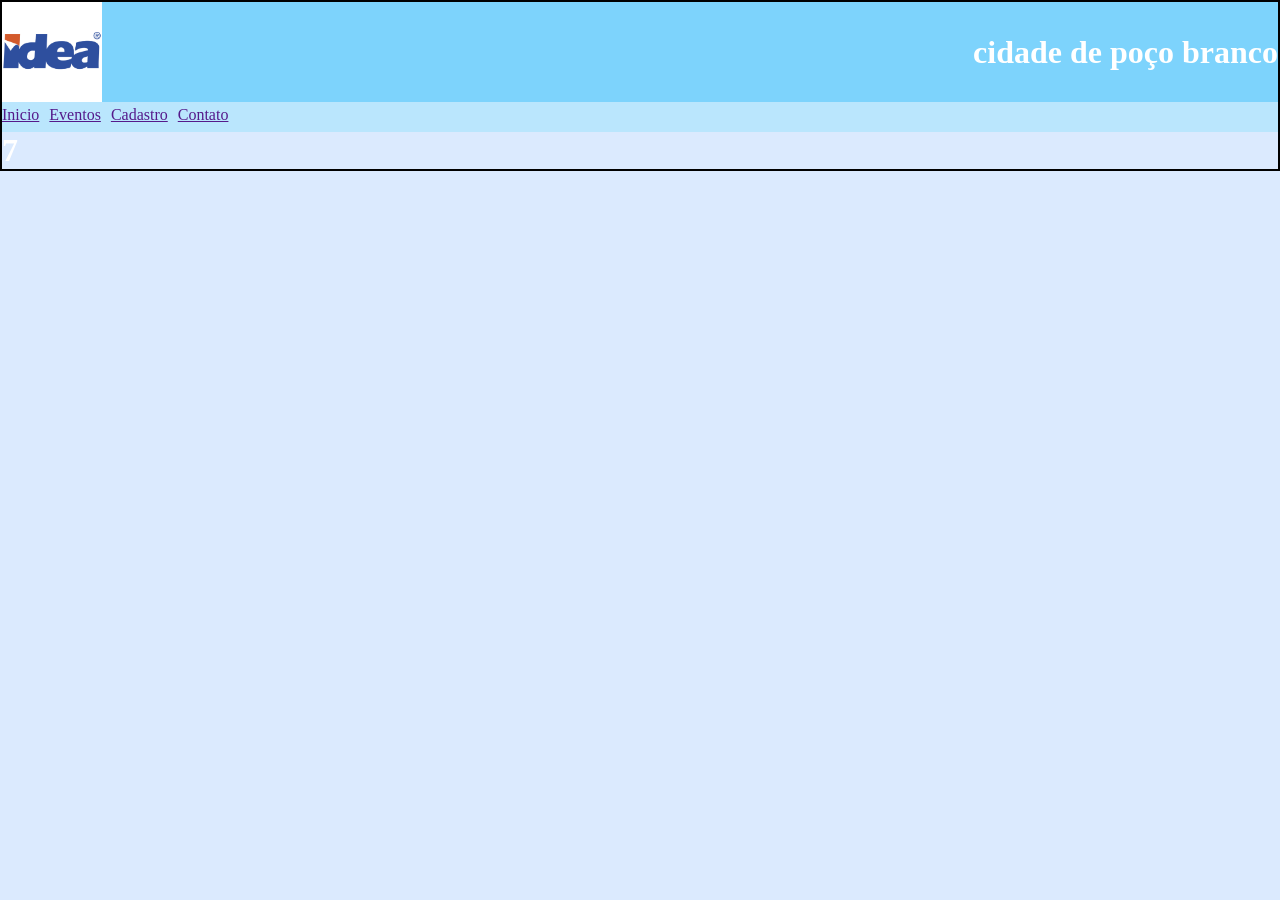
==== index.html @ 02a61ad2 "projeto site PB header e nav ainda aceita alteração" ====
<!DOCTYPE html>
<html lang="pt-BR">
<head>
    <meta charset="UTF-8">
    <meta name="viewport" content="width=device-width, initial-scale=1.0">
    <link rel="stylesheet" href="estilo/header.css">
    <link rel="stylesheet" href="estilo/main.css">
    <title>my project</title>
</head>
<body>

    <header class="header">
        <div class="container">
            <img class="logo" src="imagens/idea.jpg" alt="deu errado">
            <h1>cidade de poço branco</h1>
        </div>
        
    </header>
   
    <nav class="nav">
        <div class="container nav">
            <a href="" class="links">Inicio</a> 
            <a href="" class="links">Eventos</a>
            <a href="" class="links">Cadastro </a>
            <a href="" class="links">Contato</a>
        </div>
    </nav>

    <h1>7</h1>
</body>
</html>
---- estilo/header.css ----
* { 
    margin: 0; 
    padding: 0;  
    box-sizing: border-box;
}
body{
    background-color: #dbeafe;
    border: 2px solid black;
}

.container{
    display: flex;
}

.logo{
    width: 100px;
}

.header{
    background-color: #7dd3fc;
}

h1{
    color: white;
    margin: auto;
    margin-right: 0px;
}

.nav{
    background-color: #bae6fd;
    height: 30px;
    gap: 10px;
}

.links{
    margin-top: 4px;
}
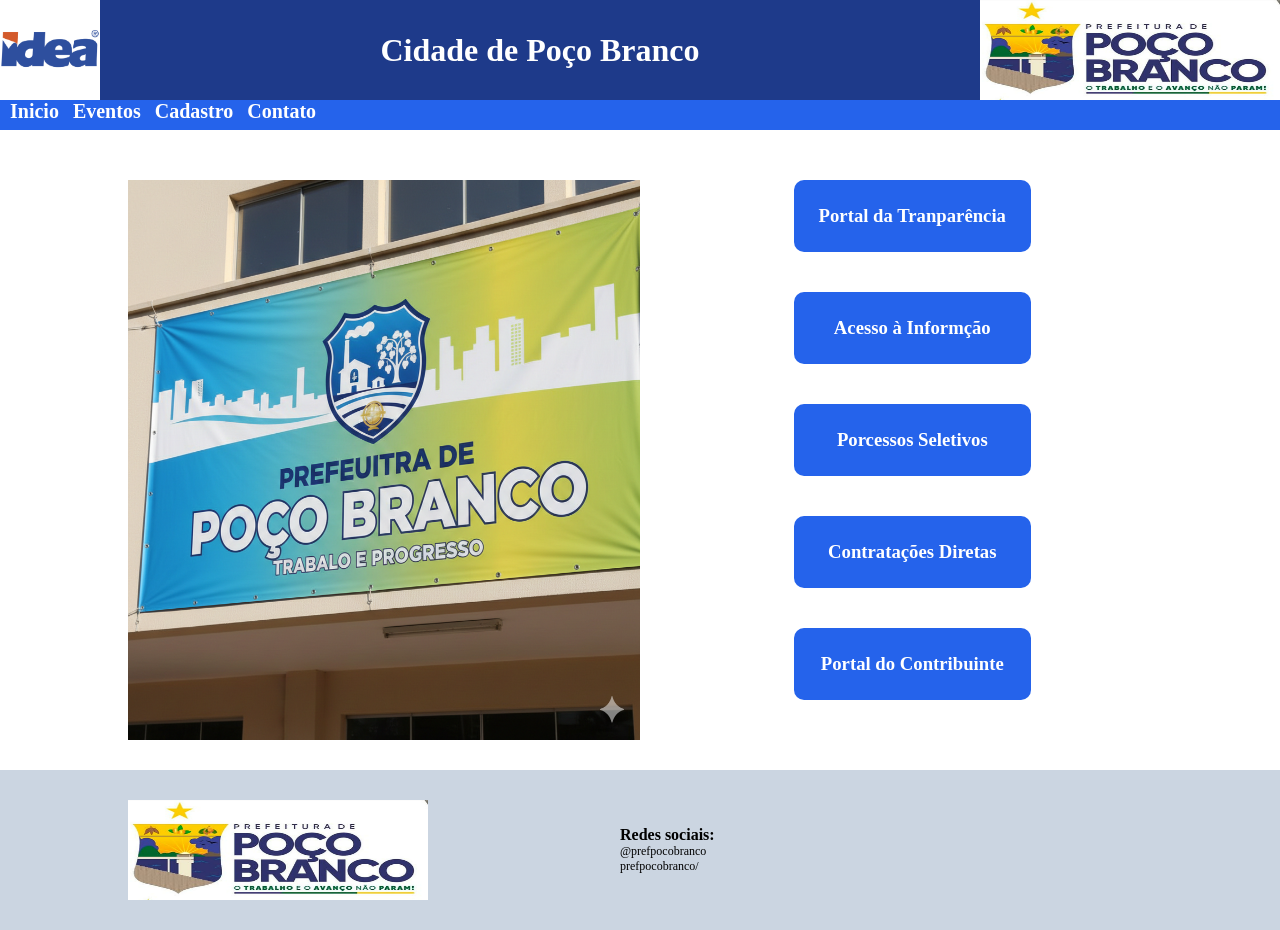
==== commit 0d061149: "criação do main e footer" ====
--- a/index.html
+++ b/index.html
@@ -1,31 +1,53 @@
 <!DOCTYPE html>
 <html lang="pt-BR">
+
 <head>
     <meta charset="UTF-8">
     <meta name="viewport" content="width=device-width, initial-scale=1.0">
     <link rel="stylesheet" href="estilo/header.css">
     <link rel="stylesheet" href="estilo/main.css">
+    <link rel="stylesheet" href="estilo/footer.css">
     <title>my project</title>
 </head>
+
 <body>
 
     <header class="header">
         <div class="container">
             <img class="logo" src="imagens/idea.jpg" alt="deu errado">
-            <h1>cidade de poço branco</h1>
+            <h1>Cidade de Poço Branco</h1>
+            <img class="logo-pb" src="imagens/image-logo.png" alt="">
         </div>
-        
     </header>
-   
+
     <nav class="nav">
-        <div class="container nav">
-            <a href="" class="links">Inicio</a> 
-            <a href="" class="links">Eventos</a>
-            <a href="" class="links">Cadastro </a>
-            <a href="" class="links">Contato</a>
+        <div class="nav">
+            <a href="" class="links"><strong>Inicio</strong></a>
+            <a href="" class="links"><strong>Eventos</strong></a>
+            <a href="" class="links"><strong>Cadastro</strong></a>
+            <a href="" class="links"><strong>Contato</strong></a>
         </div>
     </nav>
 
-    <h1>7</h1>
+    <main class="main">
+        <img class="img" src="imagens/image-pb.png" alt="">
+        <div class="quadro-avisos">
+            <h3 class="aviso">Portal da Tranparência</h3>
+            <h3 class="aviso">Acesso à Informção</h3>
+            <h3 class="aviso">Porcessos Seletivos</h3>
+            <h3 class="aviso">Contratações Diretas</h3>
+            <h3 class="aviso">Portal do Contribuinte</h3>
+        </div>
+    </main>
+
+    <footer>
+        <img class="logo-footer" src="imagens/image-logo.png" alt="">
+        <div class="redes">
+            <h4 >Redes sociais:</h4>
+            <p class="redes-sociais">@prefpocobranco</p>
+            <p class="redes-sociais">prefpocobranco/</p>
+        </div>
+    </footer>
 </body>
+
 </html>
--- a/estilo/header.css
+++ b/estilo/header.css
@@ -1,37 +1,50 @@
 * { 
     margin: 0; 
     padding: 0;  
-    box-sizing: border-box;
 }
 body{
-    background-color: #dbeafe;
-    border: 2px solid black;
+    background-color: white;
+}
+
+h1{
+    color: white;
+    display: inline-block;
 }
 
 .container{
     display: flex;
+    justify-content: space-between;
+    align-items: center;
 }
 
 .logo{
+    display: inline-block;
+    margin-right: 0px;
     width: 100px;
+}
+.logo-pb{
+    display: inline-block;
+    width: 300px;
+    height: 100px;
 }
 
 .header{
-    background-color: #7dd3fc;
-}
-
-h1{
-    color: white;
-    margin: auto;
-    margin-right: 0px;
+    background-color: #1e3a8a;
 }
 
 .nav{
-    background-color: #bae6fd;
+    position: sticky;
+    top: 0px;
+    background-color: #2563eb;
     height: 30px;
     gap: 10px;
 }
 
 .links{
     margin-top: 4px;
+    margin-left: 10px;
+    text-decoration: none;
+    color: white;
+    font-size: 20px;
 }
+
--- a/estilo/main.css
+++ b/estilo/main.css
@@ -0,0 +1,27 @@
+main{
+    margin: 30px;
+    margin-left: 10%;
+    margin-right: 10% ;
+    display: flex;
+}
+.img{
+    display: inline-block;
+    margin-top: 20px;
+    max-height: 600px;
+    max-width: 50%;
+}
+
+.quadro-avisos{
+    display: inline-block;
+    margin-left: 15%;
+    margin-top: 10px;
+    margin-bottom: 0px;
+}
+.aviso{
+    padding: 25px;
+    margin: 10px 0px 40px 0px;
+    background-color: #2563eb;
+    color: white;
+    border-radius: 10px;
+    text-align: center;
+}
--- a/estilo/footer.css
+++ b/estilo/footer.css
@@ -0,0 +1,23 @@
+footer{
+    display: flex ;
+    background-color: #cbd5e1;
+    align-items: center;
+}
+
+.logo-footer{
+    display: inline-block;
+    width: 300px;
+    height: 100px;
+    margin-left: 10%;
+    margin-top: 30px;
+    margin-bottom: 30px;
+}
+
+.redes{
+    display: inline-block;
+    margin-left: 15%;
+}
+
+.redes-sociais{
+    font-size: 12px;
+}
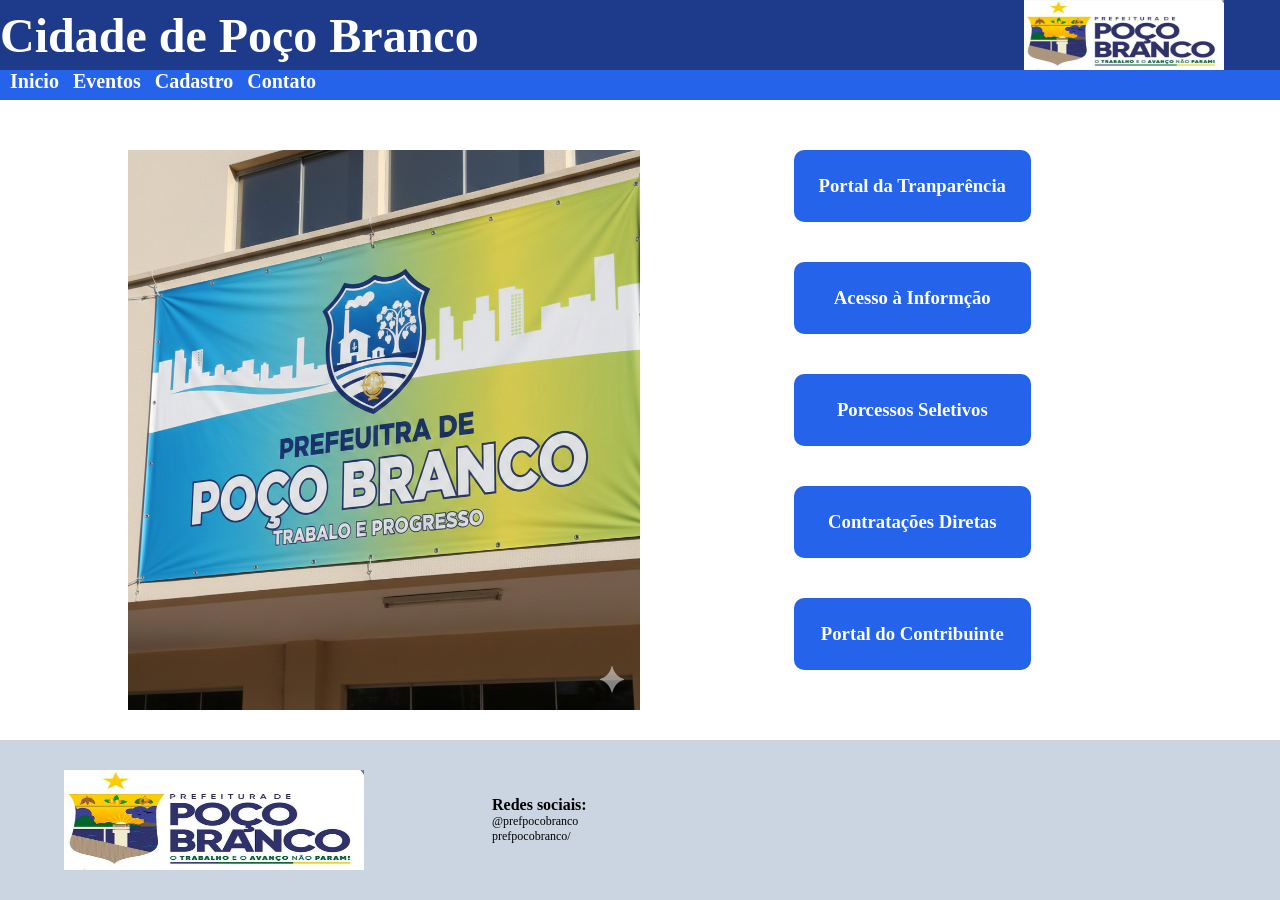
==== commit 3a9bd458: "segundo teste" ====
--- a/index.html
+++ b/index.html
@@ -14,7 +14,6 @@
 
     <header class="header">
         <div class="container">
-            <img class="logo" src="imagens/idea.jpg" alt="deu errado">
             <h1>Cidade de Poço Branco</h1>
             <img class="logo-pb" src="imagens/image-logo.png" alt="">
         </div>
--- a/estilo/header.css
+++ b/estilo/header.css
@@ -9,27 +9,29 @@
 h1{
     color: white;
     display: inline-block;
+    font-size: clamp(1.5rem, 5vw, 3rem);
 }
 
 .container{
-    display: flex;
-    justify-content: space-between;
+    display: grid;
+    grid-template-columns: 4fr 1fr;
     align-items: center;
 }
 
 .logo{
     display: inline-block;
-    margin-right: 0px;
-    width: 100px;
 }
 .logo-pb{
     display: inline-block;
-    width: 300px;
-    height: 100px;
+    right: 0px;
+    width: 200px;
+    height: 70px;
+    right: 0px;
 }
 
 .header{
     background-color: #1e3a8a;
+    margin-bottom: 0px;
 }
 
 .nav{
--- a/estilo/footer.css
+++ b/estilo/footer.css
@@ -8,14 +8,14 @@
     display: inline-block;
     width: 300px;
     height: 100px;
-    margin-left: 10%;
+    margin-left: 5%;
     margin-top: 30px;
     margin-bottom: 30px;
 }
 
 .redes{
     display: inline-block;
-    margin-left: 15%;
+    margin-left: 10%;
 }
 
 .redes-sociais{
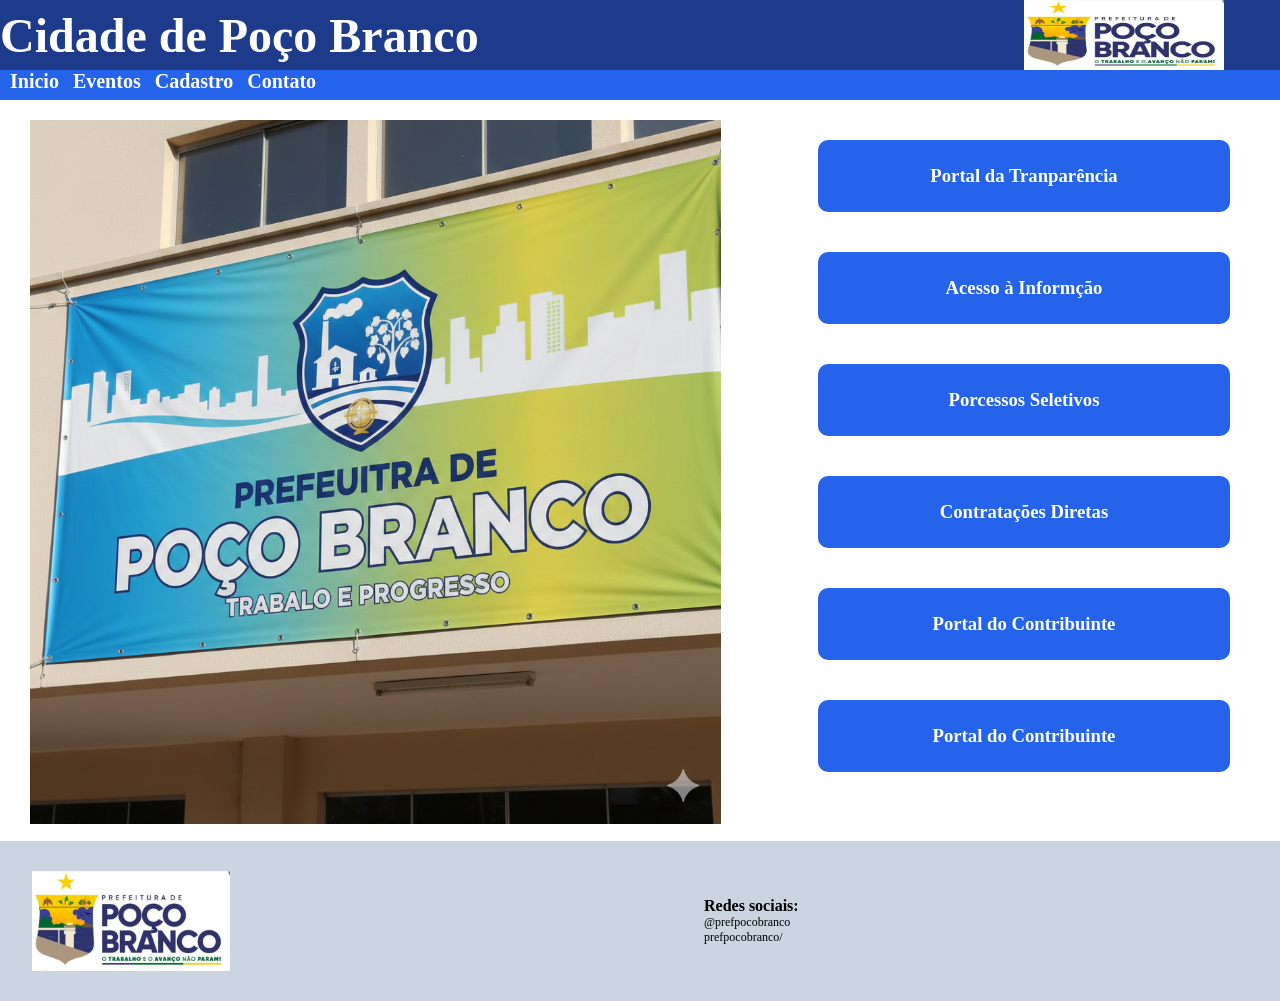
==== commit 278942ef: "Deixando o main e footer responsivos" ====
--- a/index.html
+++ b/index.html
@@ -36,6 +36,7 @@
             <h3 class="aviso">Porcessos Seletivos</h3>
             <h3 class="aviso">Contratações Diretas</h3>
             <h3 class="aviso">Portal do Contribuinte</h3>
+            <h3 class="aviso">Portal do Contribuinte</h3>
         </div>
     </main>
 
--- a/estilo/header.css
+++ b/estilo/header.css
@@ -21,6 +21,7 @@
 .logo{
     display: inline-block;
 }
+
 .logo-pb{
     display: inline-block;
     right: 0px;
--- a/estilo/main.css
+++ b/estilo/main.css
@@ -1,22 +1,29 @@
 main{
-    margin: 30px;
-    margin-left: 10%;
-    margin-right: 10% ;
-    display: flex;
+    display: grid;
+    align-items: start;
+    grid-template-columns: 3fr 2fr;
+}
+
+@media (max-width: 768px) {
+    .main {
+        grid-template-columns: 1fr; 
+    }
 }
 .img{
     display: inline-block;
-    margin-top: 20px;
-    max-height: 600px;
-    max-width: 50%;
+    margin: 20px 20px 30px 30px;
+    height: 95%;
+    max-width: 90%;
 }
 
 .quadro-avisos{
+    height: 100%;
     display: inline-block;
-    margin-left: 15%;
-    margin-top: 10px;
-    margin-bottom: 0px;
+    margin-left: 50px;
+    margin-top: 30px;
+    margin-right: 50px;
 }
+
 .aviso{
     padding: 25px;
     margin: 10px 0px 40px 0px;
--- a/estilo/footer.css
+++ b/estilo/footer.css
@@ -2,15 +2,23 @@
     display: flex ;
     background-color: #cbd5e1;
     align-items: center;
+    display: grid;
+    grid-template-columns: 1fr 1fr;
 }
 
 .logo-footer{
     display: inline-block;
-    width: 300px;
+    max-width: 300px;
     height: 100px;
     margin-left: 5%;
     margin-top: 30px;
     margin-bottom: 30px;
+}
+
+@media (max-width: 480px){
+    img.logo-footer{
+        width: 150px;
+    }
 }
 
 .redes{
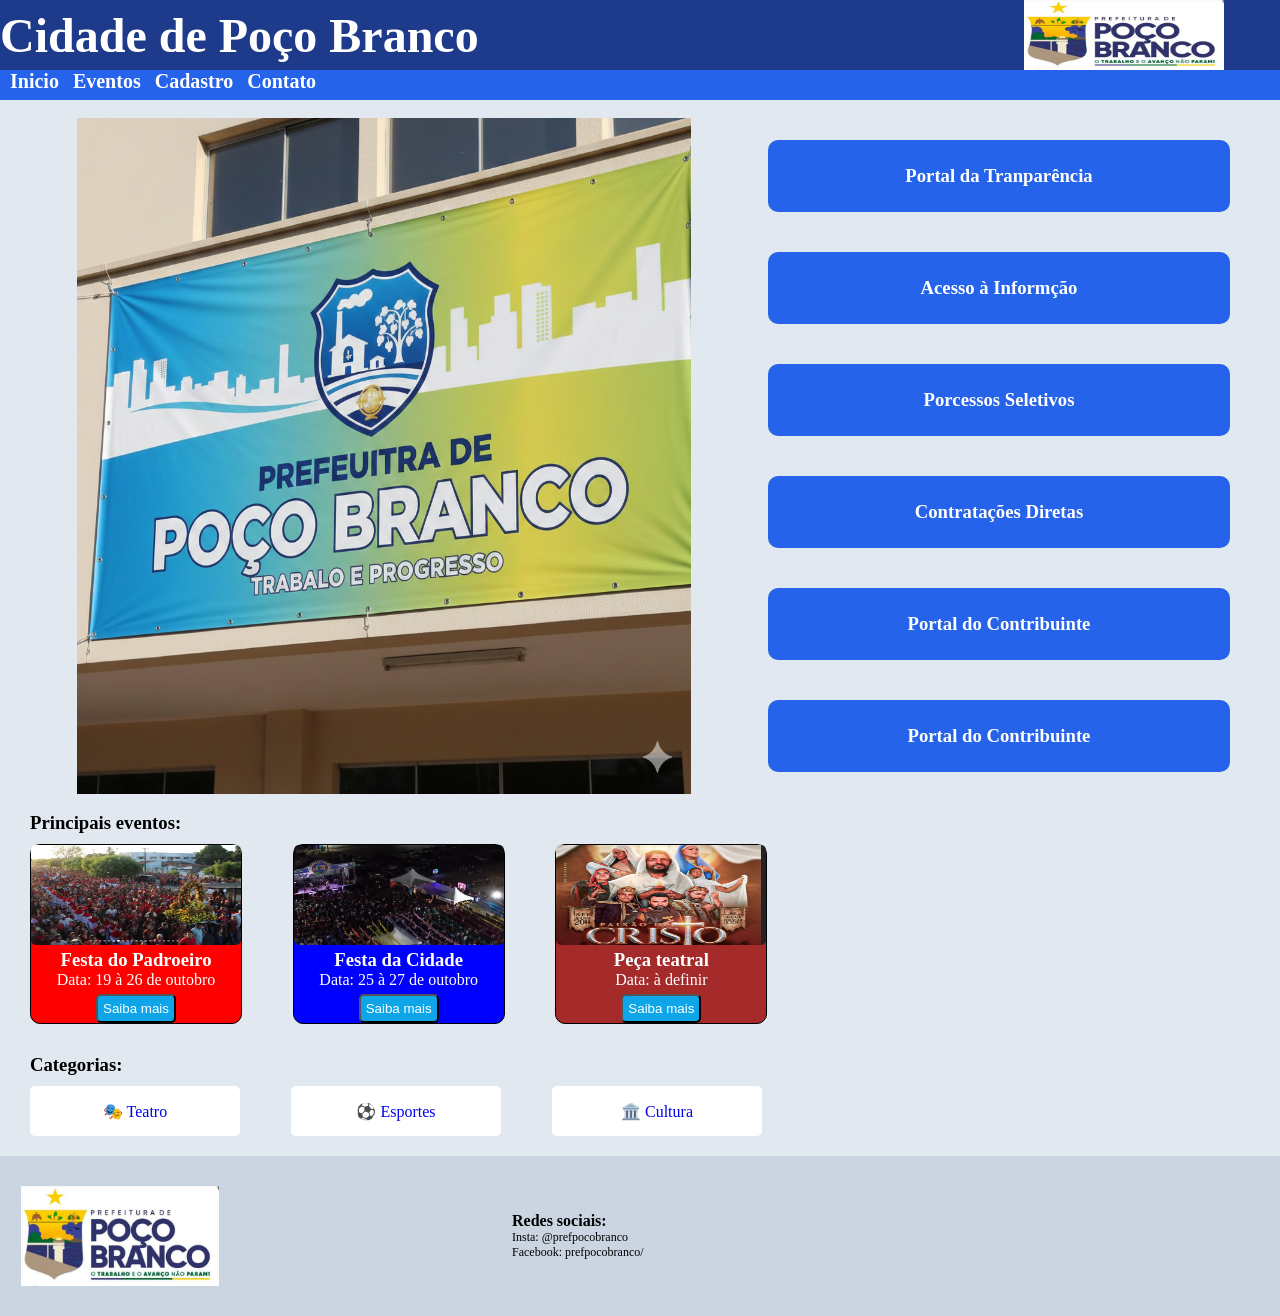
==== commit 04791cd1: "criação da pagina contato e eventos" ====
--- a/index.html
+++ b/index.html
@@ -11,7 +11,6 @@
 </head>
 
 <body>
-
     <header class="header">
         <div class="container">
             <h1>Cidade de Poço Branco</h1>
@@ -21,15 +20,19 @@
 
     <nav class="nav">
         <div class="nav">
-            <a href="" class="links"><strong>Inicio</strong></a>
-            <a href="" class="links"><strong>Eventos</strong></a>
-            <a href="" class="links"><strong>Cadastro</strong></a>
-            <a href="" class="links"><strong>Contato</strong></a>
+            <a href="index.html" class="links"><strong>Inicio</strong></a>
+            <a href="eventos.html" class="links"><strong>Eventos</strong></a>
+            <a href="cadastros.html" class="links"><strong>Cadastro</strong></a>
+            <a href="contato.html" class="links"><strong>Contato</strong></a>
         </div>
     </nav>
+    <section class="eventos">
+    </section>
+
 
     <main class="main">
         <img class="img" src="imagens/image-pb.png" alt="">
+
         <div class="quadro-avisos">
             <h3 class="aviso">Portal da Tranparência</h3>
             <h3 class="aviso">Acesso à Informção</h3>
@@ -38,14 +41,49 @@
             <h3 class="aviso">Portal do Contribuinte</h3>
             <h3 class="aviso">Portal do Contribuinte</h3>
         </div>
+
+        <h3 class="destaque">Principais eventos:</h3><br>
+        <div class="cards">
+            <div style="background-color: red;" class="card">
+                <img class="img-card" src="imagens/segrado.png" alt="">
+                <h3>Festa do Padroeiro</h3>
+                <p>Data: 19 à 26 de outobro</p>
+                <button class="buttom-saber-mais"><a class="link-destaque" href="">Saiba mais</a></button>
+            </div>
+
+            <div style="background-color: blue;" class="card">
+                <img class="img-card" src="imagens/festa-cidade.png" alt="">
+                <h3>Festa da Cidade</h3>
+                <p>Data: 25 à 27 de outobro</p>
+                <button class="buttom-saber-mais"><a class="link-destaque" href="">Saiba mais</a></button>
+            </div>
+
+            <div style="background-color: brown;" class="card">
+                <img class="img-card" src="imagens/peca.png" alt="">
+                <h3>Peça teatral</h3>
+                <p>Data: à definir</p>
+                <button class="buttom-saber-mais"><a class="link-destaque" href="">Saiba mais</a></button>
+            </div>
+        </div>
+        
+        <br>
+        <h3 class="destaque">Categorias:</h3><br>
+        <div class="categorias">
+            <div class="lista-categorias">
+                <a href="#" class="categoria text">🎭 Teatro</a>
+                <a href="#" class="categoria">⚽ Esportes</a>
+                <a href="#" class="categoria">🏛️ Cultura</a>
+            </div>
+        </div>
+        
     </main>
 
     <footer>
         <img class="logo-footer" src="imagens/image-logo.png" alt="">
         <div class="redes">
-            <h4 >Redes sociais:</h4>
-            <p class="redes-sociais">@prefpocobranco</p>
-            <p class="redes-sociais">prefpocobranco/</p>
+            <h4>Redes sociais:</h4>
+            <p class="redes-sociais">Insta: @prefpocobranco</p>
+            <p class="redes-sociais">Facebook: prefpocobranco/</p>
         </div>
     </footer>
 </body>
--- a/estilo/header.css
+++ b/estilo/header.css
@@ -3,7 +3,7 @@
     padding: 0;  
 }
 body{
-    background-color: white;
+    background-color: #e2e8f0;
 }
 
 h1{
--- a/estilo/main.css
+++ b/estilo/main.css
@@ -4,22 +4,27 @@
     grid-template-columns: 3fr 2fr;
 }
 
-@media (max-width: 768px) {
+@media (max-width: 1000px) {
     .main {
         grid-template-columns: 1fr; 
     }
+
+    .quadro-avisos{
+        margin-left: 50px;
+    }
+
 }
 .img{
     display: inline-block;
-    margin: 20px 20px 30px 30px;
+    margin: auto;
     height: 95%;
-    max-width: 90%;
+    max-width: 80%;
 }
 
 .quadro-avisos{
     height: 100%;
     display: inline-block;
-    margin-left: 50px;
+    
     margin-top: 30px;
     margin-right: 50px;
 }
@@ -31,4 +36,88 @@
     color: white;
     border-radius: 10px;
     text-align: center;
+}
+
+.cards{
+    display: grid;
+    grid-template-columns: 1fr 1fr 1fr ;
+    gap: 20px;
+    margin-top: 10px;
+}
+
+@media (max-width: 800px){
+    .cards{
+        grid-template-columns: 1fr;
+        margin-left: 30px;
+    }
+}
+
+.card{
+    margin-left: 30px;
+    text-align: center;
+    width: 210px;
+    border: 1px solid black;
+    border-radius: 10px;
+    margin-bottom: 30px;
+    color: white;
+}
+
+.img-card{
+    width: 210px;
+    height: 100px;
+    border-radius: 5px;
+}
+
+.buttom-saber-mais{
+    background-color: #0ea5e9;
+    color: white;
+    border-radius: 5px;
+    margin-top: 5px;
+    padding: 5px;
+}
+
+.link-destaque{
+    color: white;
+    text-decoration: none;
+}
+
+.destaque{
+    margin-left: 30px;
+}
+
+.categorias{
+    margin-left: 30px;
+    margin-bottom: 20px;
+}
+
+.lista-categorias{
+    display: grid;
+    grid-template-columns: 1fr 1fr 1fr;
+    gap: 45px;
+    margin-top: 10px;
+}
+
+.categoria{
+    text-align: center;
+    width: 210px;
+    height: 50px;
+    border-radius: 5px;
+    background-color: white;
+
+    display: flex;
+    align-items: center;      
+    justify-content: center;
+    text-decoration: none;
+}
+
+.categoria:hover{
+  transform: translateY(-4px);
+  box-shadow: 0 8px 18px rgba(0,0,0,0.12);
+}
+
+@media (max-width: 768px){
+    .lista-categorias{
+        grid-template-columns: 1fr;
+        margin-left: 30px;
+    }
 }
--- a/estilo/footer.css
+++ b/estilo/footer.css
@@ -3,7 +3,8 @@
     background-color: #cbd5e1;
     align-items: center;
     display: grid;
-    grid-template-columns: 1fr 1fr;
+    grid-template-columns: 0.5fr 1fr;
+         ;
 }
 
 .logo-footer{
